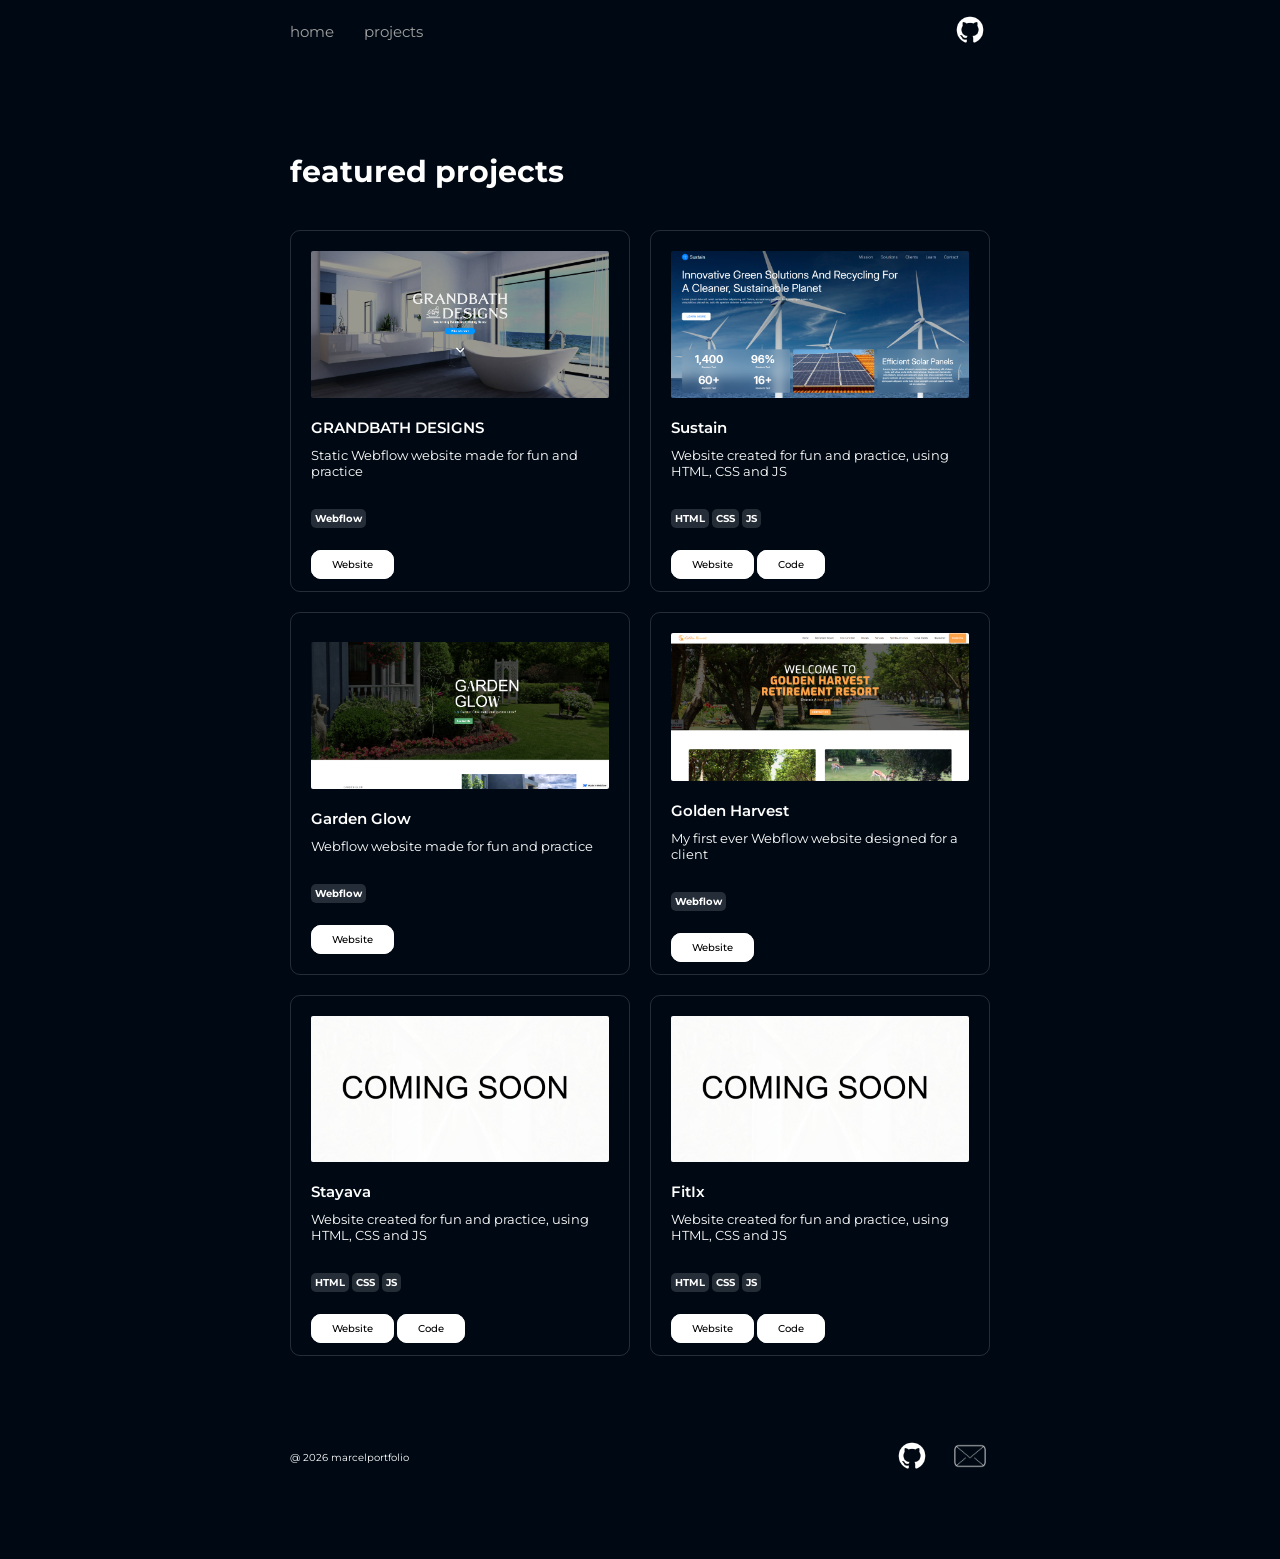
==== projects.html @ 33f64fe2 "Add files via upload" ====
<!DOCTYPE html>
<html lang="en">
<head>
    <meta charset="UTF-8">
    <meta name="viewport" content="width=device-width, initial-scale=1.0">
    <link rel="stylesheet" href="style.css">
    <title>Marcel Projects</title>
</head>
<body>
     <div class="body-container">
         <!-- * Header Section -->
        <header>
            <nav>
                <ul>
                    <li><a href="index.html">home</a></li>
                    <li><a href="#">projects</a></li>
                </ul>
                <a href="https://github.com/marcel-webdev" target="_blank"><img src="Images/icons8-github-64.png" alt="" class="githubLogo"></a>
            </nav>
        </header>

        <main>
             <div class="projects-section">
                <div class="title">
                    <h2>featured projects</h2>
                </div>

                <div class="project-cards">
                    <div class="card">
                        <img src="Images/grandbath-preview.png" width="100%" alt="">
                        <h3>GRANDBATH DESIGNS</h3>
                        <p>Static Webflow website made for fun and practice</p>
                        <button>Webflow</button>
                        <div>
                            <a href="https://grandbath-designs.webflow.io/" target="_blank">Website</a>
                        </div>
                    </div>
                    <div class="card">
                        <img src="Images/sustain-preview.png" width="100%" alt="">
                        <h3>Sustain</h3>
                        <p>Website created for fun and practice, using HTML, CSS and JS</p>
                        <div class="card-btns">
                            <button>HTML</button>
                            <button>CSS</button>
                            <button>JS</button>
                        </div>
                        <div>
                            <a href="https://marcel-webdev.github.io/sustain/" target="_blank">Website</a>
                            <a href="https://github.com/marcel-webdev/sustain" target="_blank">Code</a>
                        </div>
                    </div>
                    <div class="card">
                        <img src="Images/gardenglow-preview.png" width="100%" alt="">
                        <h3>Garden Glow</h3>
                        <p>Webflow website made for fun and practice</p>
                        <div class="card-btns">
                            <button>Webflow</button>
                        </div>
                        <div>
                            <a href="https://gardenglow.webflow.io/" target="_blank">Website</a>
                        </div>
                    </div>
                    <div class="card">
                        <img src="Images/goldenharvest-preview.png" width="100%" alt="">
                        <h3>Golden Harvest</h3>
                        <p>My first ever Webflow website designed for a client</p>
                        <div class="card-btns">
                            <button>Webflow</button>
                        </div>
                        <div>
                            <a href="https://www.goldenharvestmagaliesburg.co.za/homepage" target="_blank">Website</a>
                        </div>
                    </div>
                    <div class="card">
                        <img src="Images/coming-soon-white.jpg" width="100%" alt="">
                        <h3>Stayava</h3>
                        <p>Website created for fun and practice, using HTML, CSS and JS</p>
                        <div class="card-btns">
                            <button>HTML</button>
                            <button>CSS</button>
                            <button>JS</button>
                        </div>
                        <div>
                            <a href="" target="_blank">Website</a>
                            <a href="" target="_blank">Code</a>
                        </div>
                    </div>
                    <div class="card">
                        <img src="Images/coming-soon-white.jpg" width="100%" alt="">
                        <h3>FitIx</h3>
                        <p>Website created for fun and practice, using HTML, CSS and JS</p>
                        <div class="card-btns">
                            <button>HTML</button>
                            <button>CSS</button>
                            <button>JS</button>
                        </div>
                        <div>
                            <a href="" target="_blank">Website</a>
                            <a href="" target="_blank">Code</a>
                        </div>
                    </div>
            </div>
        </main>
        <footer>
            <div class="footer-section">
                <p>@ 2026 marcelportfolio</p>
                <div class="footer-links">
                    <a href="https://github.com/marcel-webdev" target="_blank"><img src="Images/icons8-github-64.png" alt=""></a>
                    <a href="mailto:marcelhpersonal@gmail.com"><img src="Images/icons8-email-100.png" alt=""></a>
                </div>
            </div>
        </footer>
</body>
</html>
---- style.css ----
@import url('https://fonts.googleapis.com/css2?family=Montserrat:ital,wght@0,100..900;1,100..900&display=swap');

* {
    padding: 0;
    margin: 0;
    box-sizing: border-box;
    font-family: Montserrat, Verdana, Geneva, Tahoma, sans-serif;
}

html {
    font-size: 62.5%;
}

body {
    background-color: rgb(0, 9, 19);
    color: white;
    display: flex;
    justify-content: center;
}

.body-container {
    width: 100%;
    max-width: 72rem;
    padding: 0rem 1rem;
}

/** Header CSS */
nav {
    width: 100%;
    display: flex;
    justify-content: space-between;
    align-items: center;
    padding-top: 1rem;
}

nav ul {
    display: flex;
    gap: 3rem;
}

nav ul li {
    list-style: none;
}

nav ul li a {
    text-decoration: none;
    color: rgb(161, 161, 161);
    font-size: 1.5rem;
    transition: all 0.3s ease-out;
}

nav ul li a:hover {
    color: white;
}

nav .githubLogo {
    width: 4rem;
    z-index: 1001;
}

.hero {
    display: grid;
    grid-template-columns: 1.2fr 0.8fr;
    gap: 10rem;
    align-items: center;
    margin-bottom: 8rem;
    padding-top: 10rem;
}

.hero .hero-text h1{
    font-size: 5rem;
    margin-bottom: 1rem;
}

.hero .hero-text p {
    font-size: 1.5rem;
    margin-bottom: 1.5rem;
}

.hero .hero-text p span {
    font-weight: bold;
}

.hero .hero-text .social-links {
    display: flex;
    gap: 2rem;
    align-items: center;
    margin-top: 3rem;
}

.hero .hero-text button {
    background-color: transparent;
    color: white;
    font-weight: bold;
    border: 0.5px rgb(100, 100, 100) solid;
    padding: 1rem 1.5rem;
    border-radius: 0.5rem;
    cursor: pointer;
    transition: all 0.3s ease-out;
}

.hero .hero-text button:hover{
    color: rgb(0, 9, 19);
    background-color: white;
}

.hero .hero-text .social-links a img{
    width: 4rem;
}

.hero .hero-img img{
    width: 100%;
}

/** Main CSS */

.work-section {
    width: 100%;
    margin-bottom: 5rem;
}

.work-experience {
    border: 1px rgba(156, 163, 175, 0.233) solid;
    padding: 2rem 2rem;
    border-radius: 1rem;
}

.work-title-div{
    width: 100%;
    background-color: rgba(156, 163, 175, 0.233);
    padding: 0.5rem 0.5rem;
    border-radius: 1rem;
    text-align: center;
    margin-bottom: 1rem;
}

.work-title-div .title {
    background-color: rgb(0, 9, 19);
    font-weight: 500;
    padding: 0.5rem 0rem;
    border-radius: 1rem;
}

.experience {
    width: 100%;
    display: grid;
    grid-template-columns: 0.2fr 1.8fr;
}

.experience-text h3{
    font-size: 1.75rem;
    margin-bottom: 1rem;
}

.experience-text .position-date {
    display: flex;
    justify-content: space-between;
    font-size: 1.5rem;
    color: rgb(161, 161, 161);
    margin-bottom: 1rem;
}

.experience-text ul {
    list-style-position: inside;
    padding-left: 0;
}

.experience-text ul li {
    font-size: 1.5rem;
    padding-left: 2.1rem;
    text-indent: -2.1rem;
}


.experience-text ul li:not(:last-child) {
  margin-bottom: 10px;
}

.experience:not(:last-child) {
    margin-bottom: 3rem;
}


.education-section {
    width: 100%;
}

.education-experience {
    border: 1px rgba(156, 163, 175, 0.233) solid;
    padding: 2rem 2rem;
    border-radius: 1rem;
}

.education-title-div{
    width: 100%;
    background-color: rgba(156, 163, 175, 0.233);
    padding: 0.5rem 0.5rem;
    border-radius: 1rem;
    text-align: center;
    margin-bottom: 1rem;
}

.education-title-div .title {
    background-color: rgb(0, 9, 19);
    font-weight: 500;
    padding: 0.5rem 0rem;
    border-radius: 1rem;
}

.education {
    width: 100%;
    display: grid;
    grid-template-columns: 0.2fr 1.8fr;
}

.education-text h3{
    font-size: 1.75rem;
    margin-bottom: 1rem;
}

.education-text .position-date {
    display: flex;
    justify-content: space-between;
    font-size: 1.5rem;
    color: rgb(161, 161, 161);
    margin-bottom: 1rem;
}

.education-text ul {
    list-style-position: inside;
    padding-left: 0;
}

.education-text ul li {
    font-size: 1.5rem;
    padding-left: 2.1rem;
    text-indent: -2.1rem;
}


.education-text ul li:not(:last-child) {
  margin-bottom: 10px;
}

.education:not(:last-child) {
    margin-bottom: 3rem;
}

.projects-section {
    width: 100%;
    margin-top: 10rem;
    margin-bottom: 8rem;
}

.projects-section .title {
    width: 100%;
    display: flex;
    justify-content: space-between;
    align-items: center;
    margin-bottom: 4rem;
}

.projects-section .title h2 {
    font-size: 3rem;
}

.projects-section .title a {
    font-size: 1.75rem;
    text-decoration: none;
    color: rgb(161, 161, 161);
    transition: all 0.3s ease-out;
}

.projects-section .title a:hover {
    color: white;
}

.project-cards {
    display: grid;
    grid-template-columns: 1fr 1fr;
    gap: 2rem;
}

.project-cards .card {
    border: 1px rgba(156, 163, 175, 0.233) solid;
    border-radius: 1rem;
    padding: 2rem 2rem;
    display: flex;
    flex-direction: column;
    justify-content: center;
    align-items: left;
}

.project-cards .card img {
    border-radius: .2rem;
    margin-bottom: 2rem;
}

.project-cards .card h3 {
    font-size: 1.5rem;
    font-weight: 600;
    margin-bottom: 1rem;
}

.project-cards .card p {
    font-size: 1.3rem;
    margin-bottom: 3rem;
}

.project-cards .card button{
    width: fit-content;
    border: none;
    border-radius: .5rem;
    background-color: rgba(156, 163, 175, 0.233);
    color: white;
    padding: .3rem .4rem;
    font-weight: bold;
    font-size: 1rem;
    margin-bottom: 3rem;
}

.project-cards .card a {
    text-decoration: none;
    color: black;
    background-color: white;
    border: 1px white solid;
    width: fit-content;
    padding: 0.7rem 2rem;
    border-radius: 1rem;
    font-size: 1rem;
    font-weight: 500;
    transition: all 0.3s ease-out;
}

.project-cards .card a:hover {
    background-color: rgb(0, 9, 19);
    color: white;
    border: 1px white solid;
}

/** Footer CSS */

.footer-section {
    width: 100%;
    display: flex;
    justify-content: space-between;
    align-items: center;
    margin-bottom: 8rem;
}

.footer-section .footer-links a img{
    width: 4rem;
}

.footer-section .footer-links a:not(:last-child){
    margin-right: 1.5rem;
}

/** Media Queries */

@media (max-width: 48rem) {
    .hero {
        grid-template-columns: 1fr;
        margin-bottom: 5rem;
        gap: 0;
        padding-top: 5rem;
    }
    .hero-img {
        width: 30rem;
    }
}

@media (max-width: 45rem) {
    .body-container {
        max-width: 65rem;
    }
}

@media (max-width: 37rem) {
    html {
        font-size: 55%;
    }
}

@media (max-width: 32rem) {
    .project-cards {
        display: grid;
        grid-template-columns: 1fr;
        gap: 2rem;
    }
}
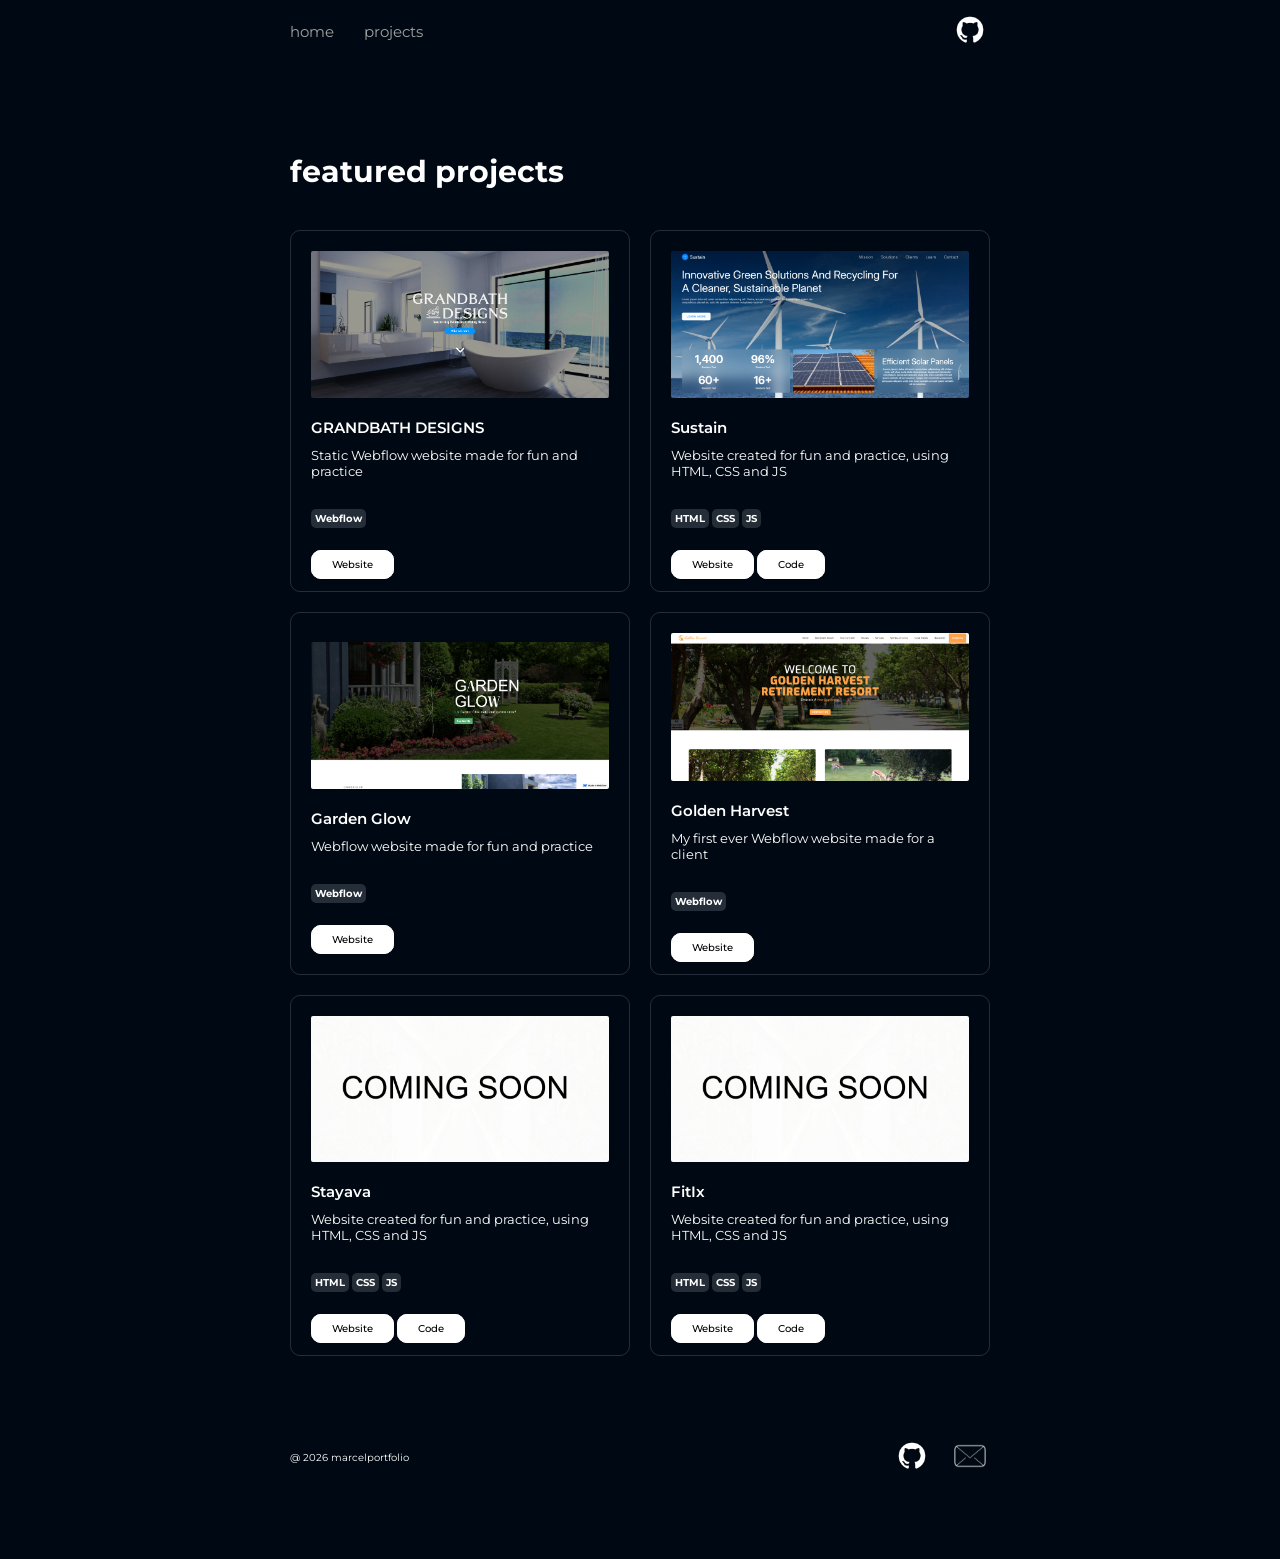
==== commit bed25de2: "Update projects.html" ====
--- a/projects.html
+++ b/projects.html
@@ -63,7 +63,7 @@
                     <div class="card">
                         <img src="Images/goldenharvest-preview.png" width="100%" alt="">
                         <h3>Golden Harvest</h3>
-                        <p>My first ever Webflow website designed for a client</p>
+                        <p>My first ever Webflow website made for a client</p>
                         <div class="card-btns">
                             <button>Webflow</button>
                         </div>
@@ -111,4 +111,4 @@
             </div>
         </footer>
 </body>
-</html>+</html>
